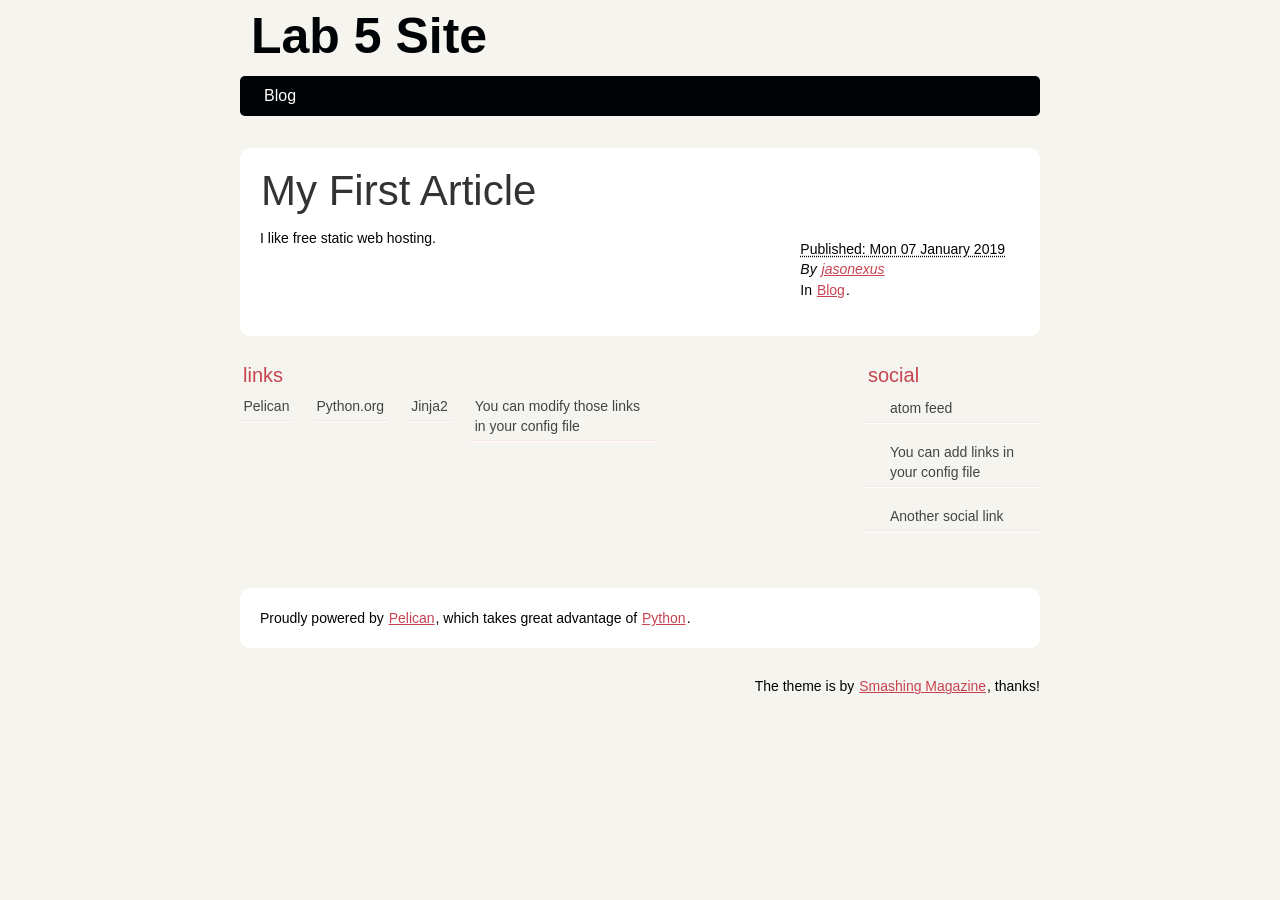
==== index.html @ b1313eae "Generate Pelican site" ====
<!DOCTYPE html>
<html lang="en">
<head>
        <meta charset="utf-8" />
        <meta name="viewport" content="width=device-width, initial-scale=1.0" />
        <meta name="generator" content="Pelican" />
        <title>Lab 5 Site</title>
        <link rel="stylesheet" href="https://jasonexus.github.io/theme/css/main.css" />
        <link href="https://jasonexus.github.io/feeds/all.atom.xml" type="application/atom+xml" rel="alternate" title="Lab 5 Site Atom Feed" />
</head>

<body id="index" class="home">
        <header id="banner" class="body">
                <h1><a href="https://jasonexus.github.io/">Lab 5 Site</a></h1>
                <nav><ul>
                    <li><a href="https://jasonexus.github.io/category/blog.html">Blog</a></li>
                </ul></nav>
        </header><!-- /#banner -->

            <aside id="featured" class="body">
                <article>
                    <h1 class="entry-title"><a href="https://jasonexus.github.io/my-first-article.html">My First Article</a></h1>
<footer class="post-info">
        <abbr class="published" title="2019-01-07T08:00:00-07:00">
                Published: Mon 07 January 2019
        </abbr>

        <address class="vcard author">
                By                         <a class="url fn" href="https://jasonexus.github.io/author/jasonexus.html">jasonexus</a>
        </address>
<p>In <a href="https://jasonexus.github.io/category/blog.html">Blog</a>.</p>

</footer><!-- /.post-info --><p>I like free static web hosting.</p>                </article>
            </aside><!-- /#featured -->
        <section id="extras" class="body">
                <div class="blogroll">
                        <h2>links</h2>
                        <ul>
                            <li><a href="https://getpelican.com/">Pelican</a></li>
                            <li><a href="https://www.python.org/">Python.org</a></li>
                            <li><a href="https://palletsprojects.com/p/jinja/">Jinja2</a></li>
                            <li><a href="#">You can modify those links in your config file</a></li>
                        </ul>
                </div><!-- /.blogroll -->
                <div class="social">
                        <h2>social</h2>
                        <ul>
                            <li><a href="https://jasonexus.github.io/feeds/all.atom.xml" type="application/atom+xml" rel="alternate">atom feed</a></li>

                            <li><a href="#">You can add links in your config file</a></li>
                            <li><a href="#">Another social link</a></li>
                        </ul>
                </div><!-- /.social -->
        </section><!-- /#extras -->

        <footer id="contentinfo" class="body">
                <address id="about" class="vcard body">
                Proudly powered by <a href="https://getpelican.com/">Pelican</a>, which takes great advantage of <a href="https://www.python.org/">Python</a>.
                </address><!-- /#about -->

                <p>The theme is by <a href="https://www.smashingmagazine.com/2009/08/designing-a-html-5-layout-from-scratch/">Smashing Magazine</a>, thanks!</p>
        </footer><!-- /#contentinfo -->

</body>
</html>
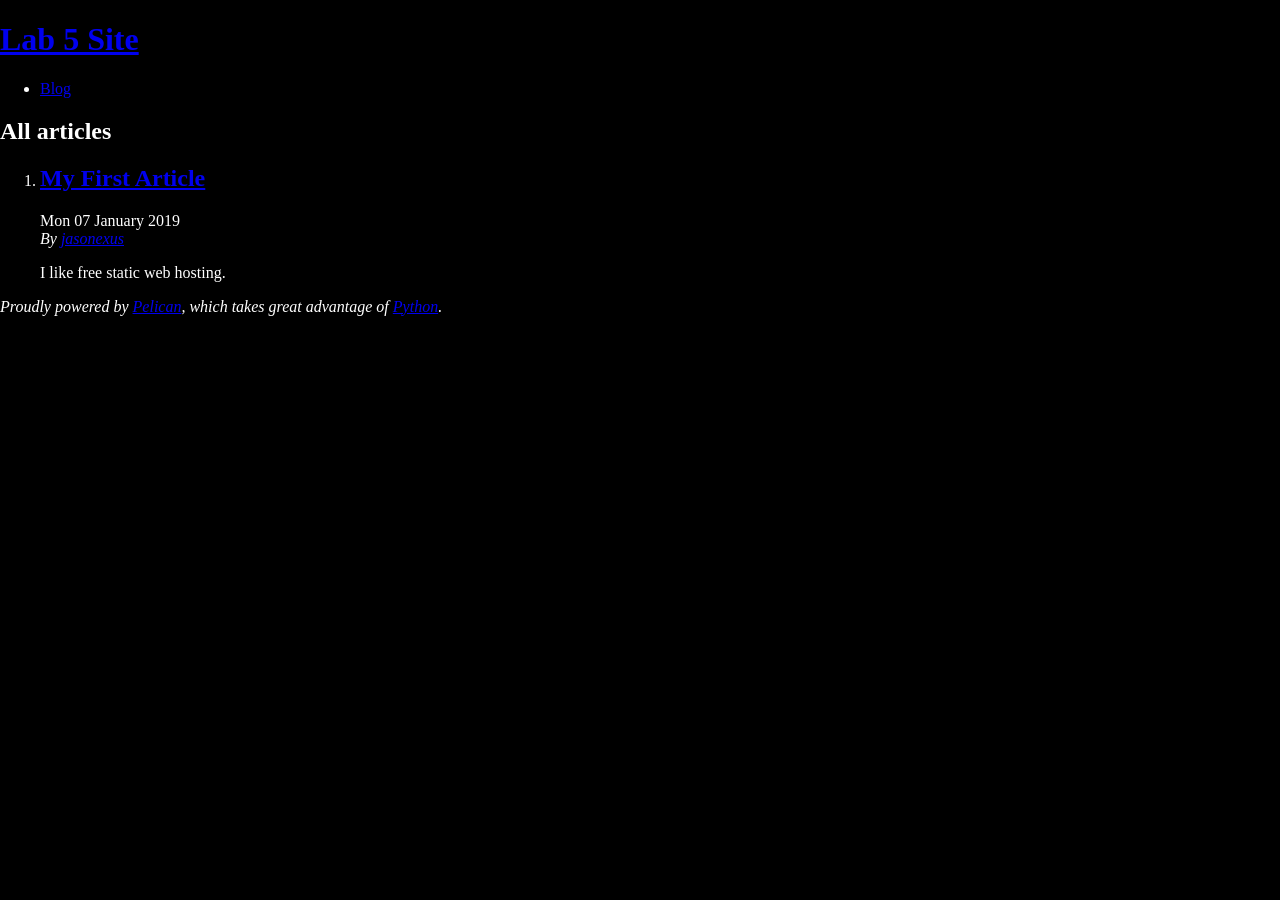
==== commit fd132297: "Generate Pelican site" ====
--- a/index.html
+++ b/index.html
@@ -1,65 +1,42 @@
 <!DOCTYPE html>
 <html lang="en">
 <head>
+        <title>Lab 5 Site</title>
         <meta charset="utf-8" />
-        <meta name="viewport" content="width=device-width, initial-scale=1.0" />
         <meta name="generator" content="Pelican" />
-        <title>Lab 5 Site</title>
-        <link rel="stylesheet" href="https://jasonexus.github.io/theme/css/main.css" />
-        <link href="https://jasonexus.github.io/feeds/all.atom.xml" type="application/atom+xml" rel="alternate" title="Lab 5 Site Atom Feed" />
+        <link href="https://jasonexus.github.io/feeds/all.atom.xml" type="application/atom+xml" rel="alternate" title="Lab 5 Site Full Atom Feed" />
+
+  <link rel="stylesheet" type="text/css" href="https://jasonexus.github.io/theme/style.css" />
 </head>
 
 <body id="index" class="home">
         <header id="banner" class="body">
                 <h1><a href="https://jasonexus.github.io/">Lab 5 Site</a></h1>
-                <nav><ul>
-                    <li><a href="https://jasonexus.github.io/category/blog.html">Blog</a></li>
-                </ul></nav>
         </header><!-- /#banner -->
+        <nav id="menu"><ul>
+            <li><a href="https://jasonexus.github.io/category/blog.html">Blog</a></li>
+        </ul></nav><!-- /#menu -->
+<section id="content">
+<h2>All articles</h2>
 
-            <aside id="featured" class="body">
-                <article>
-                    <h1 class="entry-title"><a href="https://jasonexus.github.io/my-first-article.html">My First Article</a></h1>
-<footer class="post-info">
-        <abbr class="published" title="2019-01-07T08:00:00-07:00">
-                Published: Mon 07 January 2019
-        </abbr>
-
-        <address class="vcard author">
-                By                         <a class="url fn" href="https://jasonexus.github.io/author/jasonexus.html">jasonexus</a>
-        </address>
-<p>In <a href="https://jasonexus.github.io/category/blog.html">Blog</a>.</p>
-
-</footer><!-- /.post-info --><p>I like free static web hosting.</p>                </article>
-            </aside><!-- /#featured -->
-        <section id="extras" class="body">
-                <div class="blogroll">
-                        <h2>links</h2>
-                        <ul>
-                            <li><a href="https://getpelican.com/">Pelican</a></li>
-                            <li><a href="https://www.python.org/">Python.org</a></li>
-                            <li><a href="https://palletsprojects.com/p/jinja/">Jinja2</a></li>
-                            <li><a href="#">You can modify those links in your config file</a></li>
-                        </ul>
-                </div><!-- /.blogroll -->
-                <div class="social">
-                        <h2>social</h2>
-                        <ul>
-                            <li><a href="https://jasonexus.github.io/feeds/all.atom.xml" type="application/atom+xml" rel="alternate">atom feed</a></li>
-
-                            <li><a href="#">You can add links in your config file</a></li>
-                            <li><a href="#">Another social link</a></li>
-                        </ul>
-                </div><!-- /.social -->
-        </section><!-- /#extras -->
-
+<ol id="post-list">
+        <li><article class="hentry">
+                <header> <h2 class="entry-title"><a href="https://jasonexus.github.io/my-first-article.html" rel="bookmark" title="Permalink to My First Article">My First Article</a></h2> </header>
+                <footer class="post-info">
+                    <time class="published" datetime="2019-01-07T08:00:00-07:00"> Mon 07 January 2019 </time>
+                    <address class="vcard author">By
+                        <a class="url fn" href="https://jasonexus.github.io/author/jasonexus.html">jasonexus</a>
+                    </address>
+                </footer><!-- /.post-info -->
+                <div class="entry-content"> <p>I like free static web hosting.</p> </div><!-- /.entry-content -->
+        </article></li>
+</ol><!-- /#posts-list -->
+</section><!-- /#content -->
         <footer id="contentinfo" class="body">
                 <address id="about" class="vcard body">
-                Proudly powered by <a href="https://getpelican.com/">Pelican</a>, which takes great advantage of <a href="https://www.python.org/">Python</a>.
+                Proudly powered by <a href="https://getpelican.com/">Pelican</a>,
+                which takes great advantage of <a href="https://www.python.org/">Python</a>.
                 </address><!-- /#about -->
-
-                <p>The theme is by <a href="https://www.smashingmagazine.com/2009/08/designing-a-html-5-layout-from-scratch/">Smashing Magazine</a>, thanks!</p>
         </footer><!-- /#contentinfo -->
-
 </body>
 </html>
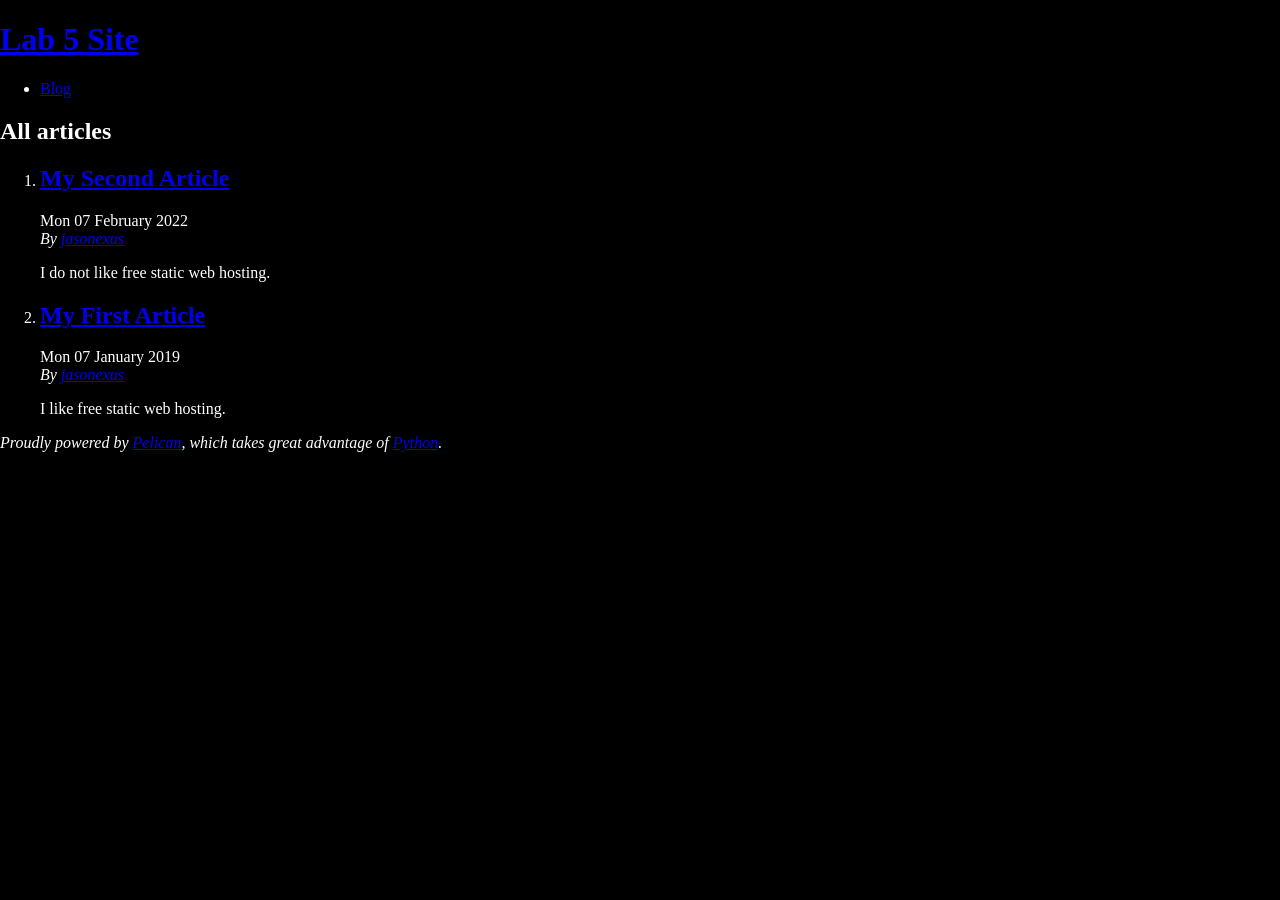
==== commit a0ecb1f6: "Generate Pelican site" ====
--- a/index.html
+++ b/index.html
@@ -21,6 +21,16 @@
 
 <ol id="post-list">
         <li><article class="hentry">
+                <header> <h2 class="entry-title"><a href="https://jasonexus.github.io/my-second-article.html" rel="bookmark" title="Permalink to My Second Article">My Second Article</a></h2> </header>
+                <footer class="post-info">
+                    <time class="published" datetime="2022-02-07T06:40:00-07:00"> Mon 07 February 2022 </time>
+                    <address class="vcard author">By
+                        <a class="url fn" href="https://jasonexus.github.io/author/jasonexus.html">jasonexus</a>
+                    </address>
+                </footer><!-- /.post-info -->
+                <div class="entry-content"> <p>I do not like free static web hosting.</p> </div><!-- /.entry-content -->
+        </article></li>
+        <li><article class="hentry">
                 <header> <h2 class="entry-title"><a href="https://jasonexus.github.io/my-first-article.html" rel="bookmark" title="Permalink to My First Article">My First Article</a></h2> </header>
                 <footer class="post-info">
                     <time class="published" datetime="2019-01-07T08:00:00-07:00"> Mon 07 January 2019 </time>
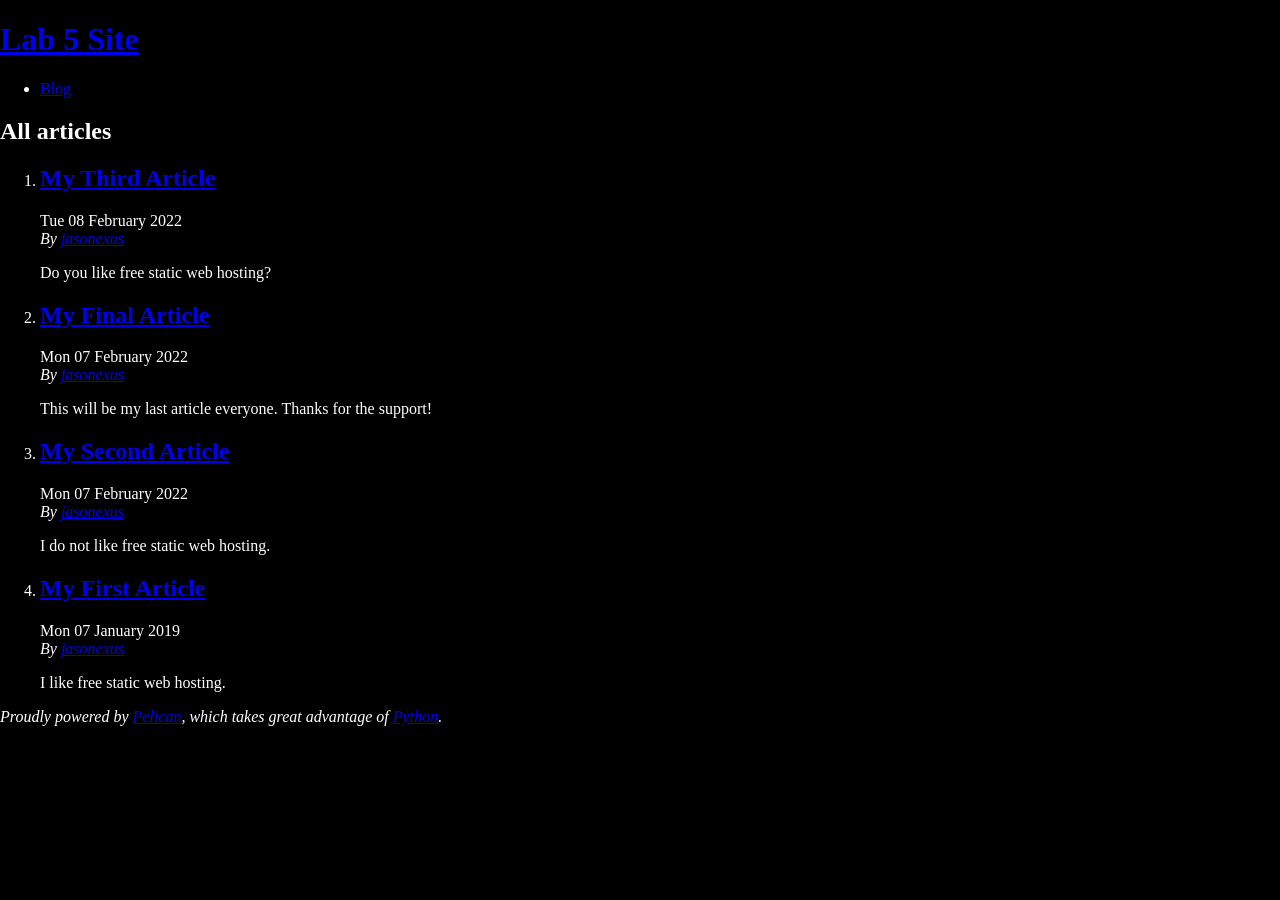
==== commit 00456a16: "Generate Pelican site" ====
--- a/index.html
+++ b/index.html
@@ -20,6 +20,26 @@
 <h2>All articles</h2>
 
 <ol id="post-list">
+        <li><article class="hentry">
+                <header> <h2 class="entry-title"><a href="https://jasonexus.github.io/my-third-article.html" rel="bookmark" title="Permalink to My Third Article">My Third Article</a></h2> </header>
+                <footer class="post-info">
+                    <time class="published" datetime="2022-02-08T19:00:00-07:00"> Tue 08 February 2022 </time>
+                    <address class="vcard author">By
+                        <a class="url fn" href="https://jasonexus.github.io/author/jasonexus.html">jasonexus</a>
+                    </address>
+                </footer><!-- /.post-info -->
+                <div class="entry-content"> <p>Do you like free static web hosting?</p> </div><!-- /.entry-content -->
+        </article></li>
+        <li><article class="hentry">
+                <header> <h2 class="entry-title"><a href="https://jasonexus.github.io/my-final-article.html" rel="bookmark" title="Permalink to My Final Article">My Final Article</a></h2> </header>
+                <footer class="post-info">
+                    <time class="published" datetime="2022-02-07T12:00:00-07:00"> Mon 07 February 2022 </time>
+                    <address class="vcard author">By
+                        <a class="url fn" href="https://jasonexus.github.io/author/jasonexus.html">jasonexus</a>
+                    </address>
+                </footer><!-- /.post-info -->
+                <div class="entry-content"> <p>This will be my last article everyone. Thanks for the support!</p> </div><!-- /.entry-content -->
+        </article></li>
         <li><article class="hentry">
                 <header> <h2 class="entry-title"><a href="https://jasonexus.github.io/my-second-article.html" rel="bookmark" title="Permalink to My Second Article">My Second Article</a></h2> </header>
                 <footer class="post-info">
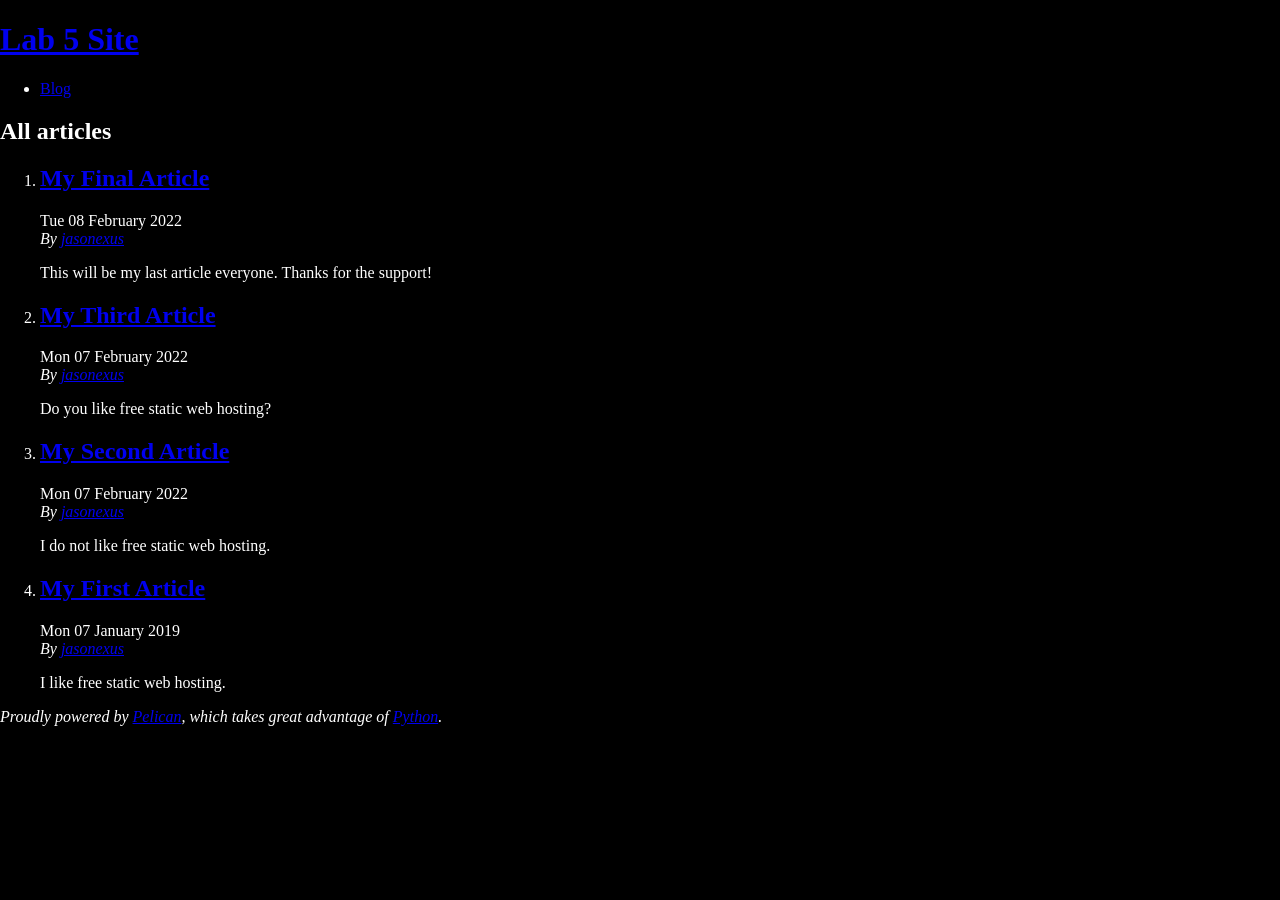
==== commit 221d001c: "Generate Pelican site" ====
--- a/index.html
+++ b/index.html
@@ -21,24 +21,24 @@
 
 <ol id="post-list">
         <li><article class="hentry">
+                <header> <h2 class="entry-title"><a href="https://jasonexus.github.io/my-final-article.html" rel="bookmark" title="Permalink to My Final Article">My Final Article</a></h2> </header>
+                <footer class="post-info">
+                    <time class="published" datetime="2022-02-08T12:00:00-07:00"> Tue 08 February 2022 </time>
+                    <address class="vcard author">By
+                        <a class="url fn" href="https://jasonexus.github.io/author/jasonexus.html">jasonexus</a>
+                    </address>
+                </footer><!-- /.post-info -->
+                <div class="entry-content"> <p>This will be my last article everyone. Thanks for the support!</p> </div><!-- /.entry-content -->
+        </article></li>
+        <li><article class="hentry">
                 <header> <h2 class="entry-title"><a href="https://jasonexus.github.io/my-third-article.html" rel="bookmark" title="Permalink to My Third Article">My Third Article</a></h2> </header>
                 <footer class="post-info">
-                    <time class="published" datetime="2022-02-08T19:00:00-07:00"> Tue 08 February 2022 </time>
+                    <time class="published" datetime="2022-02-07T19:00:00-07:00"> Mon 07 February 2022 </time>
                     <address class="vcard author">By
                         <a class="url fn" href="https://jasonexus.github.io/author/jasonexus.html">jasonexus</a>
                     </address>
                 </footer><!-- /.post-info -->
                 <div class="entry-content"> <p>Do you like free static web hosting?</p> </div><!-- /.entry-content -->
-        </article></li>
-        <li><article class="hentry">
-                <header> <h2 class="entry-title"><a href="https://jasonexus.github.io/my-final-article.html" rel="bookmark" title="Permalink to My Final Article">My Final Article</a></h2> </header>
-                <footer class="post-info">
-                    <time class="published" datetime="2022-02-07T12:00:00-07:00"> Mon 07 February 2022 </time>
-                    <address class="vcard author">By
-                        <a class="url fn" href="https://jasonexus.github.io/author/jasonexus.html">jasonexus</a>
-                    </address>
-                </footer><!-- /.post-info -->
-                <div class="entry-content"> <p>This will be my last article everyone. Thanks for the support!</p> </div><!-- /.entry-content -->
         </article></li>
         <li><article class="hentry">
                 <header> <h2 class="entry-title"><a href="https://jasonexus.github.io/my-second-article.html" rel="bookmark" title="Permalink to My Second Article">My Second Article</a></h2> </header>
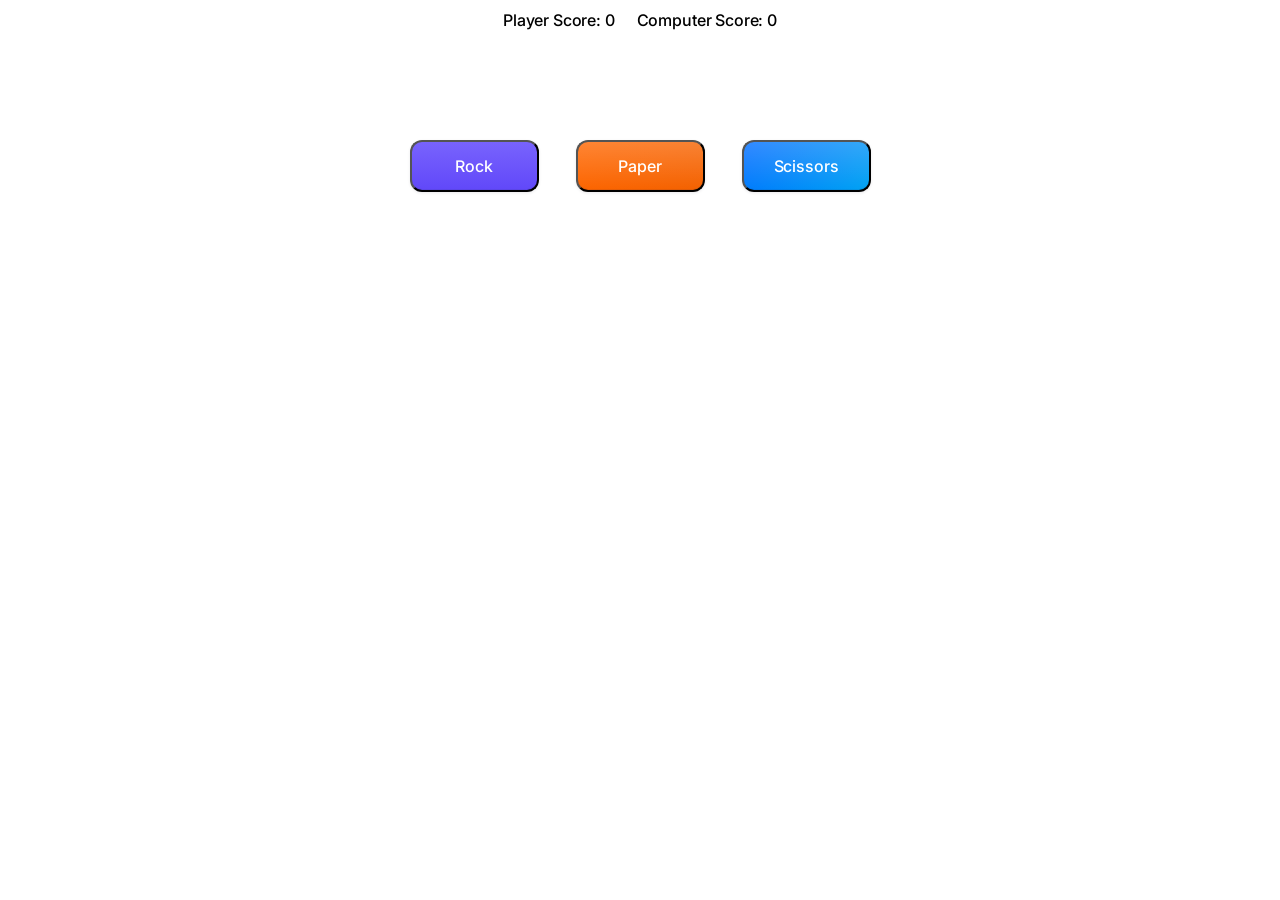
==== commit 01fd8ff1: "Changed github pages" ====
--- a/index.html
+++ b/index.html
@@ -1,72 +1,27 @@
 <!DOCTYPE html>
 <html lang="en">
-<head>
-        <title>Lab 5 Site</title>
-        <meta charset="utf-8" />
-        <meta name="generator" content="Pelican" />
-        <link href="https://jasonexus.github.io/feeds/all.atom.xml" type="application/atom+xml" rel="alternate" title="Lab 5 Site Full Atom Feed" />
-
-  <link rel="stylesheet" type="text/css" href="https://jasonexus.github.io/theme/style.css" />
-</head>
-
-<body id="index" class="home">
-        <header id="banner" class="body">
-                <h1><a href="https://jasonexus.github.io/">Lab 5 Site</a></h1>
-        </header><!-- /#banner -->
-        <nav id="menu"><ul>
-            <li><a href="https://jasonexus.github.io/category/blog.html">Blog</a></li>
-        </ul></nav><!-- /#menu -->
-<section id="content">
-<h2>All articles</h2>
-
-<ol id="post-list">
-        <li><article class="hentry">
-                <header> <h2 class="entry-title"><a href="https://jasonexus.github.io/my-final-article.html" rel="bookmark" title="Permalink to My Final Article">My Final Article</a></h2> </header>
-                <footer class="post-info">
-                    <time class="published" datetime="2022-02-08T12:00:00-07:00"> Tue 08 February 2022 </time>
-                    <address class="vcard author">By
-                        <a class="url fn" href="https://jasonexus.github.io/author/jasonexus.html">jasonexus</a>
-                    </address>
-                </footer><!-- /.post-info -->
-                <div class="entry-content"> <p>This will be my last article everyone. Thanks for the support!</p> </div><!-- /.entry-content -->
-        </article></li>
-        <li><article class="hentry">
-                <header> <h2 class="entry-title"><a href="https://jasonexus.github.io/my-third-article.html" rel="bookmark" title="Permalink to My Third Article">My Third Article</a></h2> </header>
-                <footer class="post-info">
-                    <time class="published" datetime="2022-02-07T19:00:00-07:00"> Mon 07 February 2022 </time>
-                    <address class="vcard author">By
-                        <a class="url fn" href="https://jasonexus.github.io/author/jasonexus.html">jasonexus</a>
-                    </address>
-                </footer><!-- /.post-info -->
-                <div class="entry-content"> <p>Do you like free static web hosting?</p> </div><!-- /.entry-content -->
-        </article></li>
-        <li><article class="hentry">
-                <header> <h2 class="entry-title"><a href="https://jasonexus.github.io/my-second-article.html" rel="bookmark" title="Permalink to My Second Article">My Second Article</a></h2> </header>
-                <footer class="post-info">
-                    <time class="published" datetime="2022-02-07T06:40:00-07:00"> Mon 07 February 2022 </time>
-                    <address class="vcard author">By
-                        <a class="url fn" href="https://jasonexus.github.io/author/jasonexus.html">jasonexus</a>
-                    </address>
-                </footer><!-- /.post-info -->
-                <div class="entry-content"> <p>I do not like free static web hosting.</p> </div><!-- /.entry-content -->
-        </article></li>
-        <li><article class="hentry">
-                <header> <h2 class="entry-title"><a href="https://jasonexus.github.io/my-first-article.html" rel="bookmark" title="Permalink to My First Article">My First Article</a></h2> </header>
-                <footer class="post-info">
-                    <time class="published" datetime="2019-01-07T08:00:00-07:00"> Mon 07 January 2019 </time>
-                    <address class="vcard author">By
-                        <a class="url fn" href="https://jasonexus.github.io/author/jasonexus.html">jasonexus</a>
-                    </address>
-                </footer><!-- /.post-info -->
-                <div class="entry-content"> <p>I like free static web hosting.</p> </div><!-- /.entry-content -->
-        </article></li>
-</ol><!-- /#posts-list -->
-</section><!-- /#content -->
-        <footer id="contentinfo" class="body">
-                <address id="about" class="vcard body">
-                Proudly powered by <a href="https://getpelican.com/">Pelican</a>,
-                which takes great advantage of <a href="https://www.python.org/">Python</a>.
-                </address><!-- /#about -->
-        </footer><!-- /#contentinfo -->
-</body>
-</html>+  <head>
+    <meta charset="UTF-8" />
+    <meta name="viewport" content="width=device-width, initial-scale=1.0" />
+    <link rel="stylesheet" href="styles.css" />
+    <link rel="preconnect" href="https://fonts.googleapis.com">
+<link rel="preconnect" href="https://fonts.gstatic.com" crossorigin>
+<link href="https://fonts.googleapis.com/css2?family=Inter:ital,opsz,wght@0,14..32,100..900;1,14..32,100..900&display=swap" rel="stylesheet">
+    <title>Rock Paper Scissors</title>
+  </head>
+  <body>
+    <div class="container">
+      <div id="score-container"">
+        <div>Player Score: <span id="player-score">0</span></div>
+        <div>Computer Score: <span id="computer-score">0</span></div>
+      </div>
+      <div id="result"></div>
+      <div id="button-group">
+        <button type="button" id="rock">Rock</button>
+        <button type="button" id="paper">Paper</button>
+        <button type="button" id="scissors">Scissors</button>
+      </div>
+    </div>
+    <script src="script.js" defer></script>
+  </body>
+</html>
--- a/styles.css
+++ b/styles.css
@@ -0,0 +1,132 @@
+body {
+  display: flex;
+  justify-content: center;
+  align-items: center;
+}
+.container {
+    display: flex;
+    flex-direction: column;
+    align-items: center;
+    gap: 3.375rem;
+}
+#score-container {
+  display: flex;
+  align-items: center;
+  gap: 1.375rem;
+  overflow: hidden;
+  color: #000;
+  text-align: center;
+  text-overflow: ellipsis;
+
+  /* Body 2/500 - Medium */
+  font-family: Inter;
+  font-size: 1rem;
+  font-style: normal;
+  font-weight: 500;
+  line-height: 1.5rem; /* 150% */
+  letter-spacing: -0.01rem;
+}
+
+#result {
+  color: #000;
+  text-align: center;
+  font-family: Inter;
+  font-size: 2.25rem;
+  font-style: normal;
+  font-weight: 500;
+  letter-spacing: -0.0225rem;
+  align-self: stretch;
+}
+
+#button-group {
+  display: flex;
+  align-items: center;
+  gap: 2.3125rem;
+  justify-content: space-around;
+}
+#rock {
+  display: flex;
+  width: 8.0625rem;
+  padding: 0.75rem 1rem;
+  justify-content: center;
+  align-items: center;
+  gap: 0.5rem;
+  border-radius: 0.75rem;
+  background: var(
+    --Purple-Gradient,
+    linear-gradient(180deg, #7863fd 0%, #6148f9 100%)
+  );
+  box-shadow: 0px 1px 3px 0px rgba(47, 43, 67, 0.1),
+    0px -1px 0px 0px rgba(47, 43, 67, 0.1) inset;
+  color: var(--Base-White, #fff);
+  text-align: center;
+
+  /* Body 2/500 - Medium */
+  font-family: Inter;
+  font-size: 1rem;
+  font-style: normal;
+  font-weight: 500;
+  line-height: 1.5rem; /* 150% */
+  letter-spacing: -0.01rem;
+}
+#paper {
+  display: flex;
+  width: 8.0625rem;
+  padding: 0.75rem 1rem;
+  justify-content: center;
+  align-items: center;
+  gap: 0.5rem;
+  border-radius: 0.75rem;
+  background: var(
+    --Inner-Orange,
+    linear-gradient(
+      180deg,
+      rgba(255, 255, 255, 0.2) 0%,
+      rgba(255, 255, 255, 0) 100%
+    ),
+    linear-gradient(137deg, #f60 3.85%, #f36100 100%)
+  );
+
+  /* Shadows/1 */
+  box-shadow: 0px 1px 3px 0px rgba(47, 43, 67, 0.1),
+    0px -1px 0px 0px rgba(47, 43, 67, 0.1) inset;
+  color: var(--Base-White, #fff);
+  text-align: center;
+
+  /* Body 2/500 - Medium */
+  font-family: Inter;
+  font-size: 1rem;
+  font-style: normal;
+  font-weight: 500;
+  line-height: 1.5rem; /* 150% */
+  letter-spacing: -0.01rem;
+}
+#scissors {
+  display: flex;
+  width: 8.0625rem;
+  padding: 0.75rem 1rem;
+  justify-content: center;
+  align-items: center;
+  gap: 0.5rem;
+  border-radius: 0.75rem;
+  background: linear-gradient(
+      180deg,
+      rgba(255, 255, 255, 0.2) 0%,
+      rgba(255, 255, 255, 0) 100%
+    ),
+    linear-gradient(137deg, #006fff 3.85%, #00a2f3 100%);
+
+  /* Shadows/1 */
+  box-shadow: 0px 1px 3px 0px rgba(47, 43, 67, 0.1),
+    0px -1px 0px 0px rgba(47, 43, 67, 0.1) inset;
+  color: var(--Base-White, #fff);
+  text-align: center;
+
+  /* Body 2/500 - Medium */
+  font-family: Inter;
+  font-size: 1rem;
+  font-style: normal;
+  font-weight: 500;
+  line-height: 1.5rem; /* 150% */
+  letter-spacing: -0.01rem;
+}
